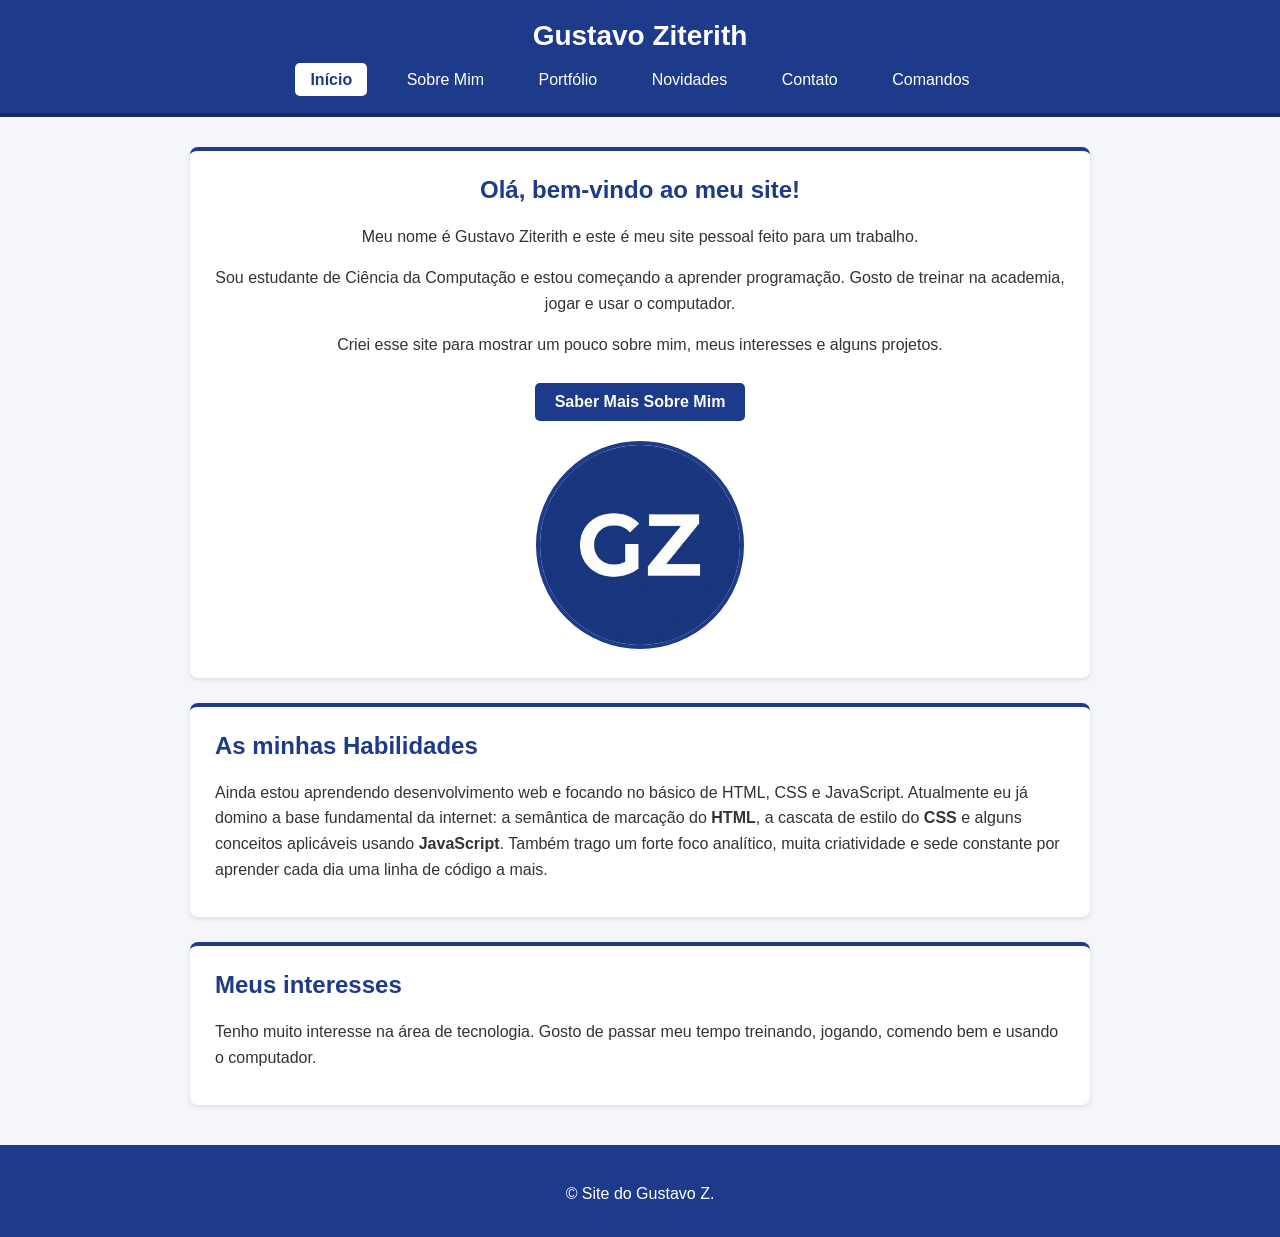
==== index.html @ be20ed29 "Add files via upload" ====
<!DOCTYPE html>
<html lang="pt-BR">

<head>
    <meta charset="UTF-8">
    <meta name="viewport" content="width=device-width, initial-scale=1.0">
    <title>Gustavo Ziterith - Início</title>
    <link rel="stylesheet" href="style.css">
</head>

<body>
    <header>
        <div class="logo">Gustavo Ziterith</div>
        <nav>
            <ul>
                <li><a href="index.html" class="active">Início</a></li>
                <li><a href="sobre.html">Sobre Mim</a></li>
                <li><a href="portfolio.html">Portfólio</a></li>
                <li><a href="novidades.html">Novidades</a></li>
                <li><a href="contato.html">Contato</a></li>
                <li><a href="comandos.html">Comandos</a></li>
            </ul>
        </nav>
    </header>

    <main>
        <section class="boas-vindas">
            <h1>Olá, bem-vindo ao meu site!</h1>
            <p>Meu nome é Gustavo Ziterith e este é meu site pessoal feito para um trabalho.</p>
            <p>Sou estudante de Ciência da Computação e estou começando a aprender programação. Gosto de treinar na
                academia, jogar e usar o computador.</p>
            <p>Criei esse site para mostrar um pouco sobre mim, meus interesses e alguns projetos.</p>
            <a href="sobre.html" class="botao">Saber Mais Sobre Mim</a>
            <div>
                <img src="perfil.jpg" alt="Foto Oficial GZ" class="foto-perfil">
            </div>
        </section>

        <section class="resumo">
            <h2>As minhas Habilidades</h2>
            <p>
                Ainda estou aprendendo desenvolvimento web e focando no básico de HTML, CSS e JavaScript. Atualmente eu
                já domino a base fundamental da internet: a semântica de marcação do <strong>HTML</strong>, a cascata de
                estilo do <strong>CSS</strong> e alguns conceitos aplicáveis usando <strong>JavaScript</strong>. Também
                trago um forte foco analítico, muita criatividade e sede constante por aprender cada dia uma linha de
                código a mais.
            </p>
        </section>

        <section class="resumo">
            <h2>Meus interesses</h2>
            <p>
                Tenho muito interesse na área de tecnologia. Gosto de passar meu tempo treinando, jogando, comendo bem e
                usando o computador.
            </p>
        </section>
    </main>

    <footer>
        <p>&copy; Site do Gustavo Z.</p>
    </footer>
</body>

</html>
---- style.css ----
body {
    margin: 0;
    padding: 0;
    font-family: Arial, sans-serif;
    background-color: #f4f6f9; /* fundo */
    color: #333333;
}

/* header */
header {
    background-color: #1e3a8a;
    color: #ffffff;
    padding: 20px;
    text-align: center;
    border-bottom: 4px solid #142a63;
}

.logo {
    font-size: 28px;
    font-weight: bold;
    margin-bottom: 15px;
}

/* menu */
nav ul {
    list-style-type: none;
    margin: 0;
    padding: 0;
}

nav ul li {
    display: inline-block;
    margin: 0 10px;
}

nav ul li a {
    color: #ffffff;
    text-decoration: none;
    padding: 8px 15px;
    border-radius: 5px;
}

nav ul li a:hover, nav ul li a.active {
    background-color: #ffffff;
    color: #1e3a8a;
    font-weight: bold;
}

/* principal */
main {
    max-width: 900px;
    margin: 30px auto;
    padding: 0 20px;
    min-height: 65vh;
}

section {
    background-color: #ffffff;
    padding: 25px;
    margin-bottom: 25px;
    border-radius: 8px;
    box-shadow: 0 2px 5px rgba(0,0,0,0.1);
    border-top: 4px solid #1e3a8a;
}

h1, h2, h3 {
    color: #1e3a8a;
    margin-top: 0;
}

p, li {
    line-height: 1.6;
    margin-bottom: 10px;
}

/* inicio */
.boas-vindas {
    text-align: center;
}

.foto-perfil {
    width: 200px;
    height: 200px;
    object-fit: cover;
    border-radius: 50%;
    margin-top: 20px;
    border: 4px solid #1e3a8a;
}

/* botão */
.botao {
    display: inline-block;
    background-color: #1e3a8a;
    color: #ffffff;
    padding: 10px 20px;
    text-decoration: none;
    border-radius: 5px;
    margin-top: 15px;
    font-weight: bold;
}

.botao:hover {
    background-color: #142a63;
}

/* sobre mim */
.habilidades-interesses {
    display: flex;
    flex-wrap: wrap;
    gap: 20px;
    margin-top: 20px;
}

.habilidades, .interesses {
    flex: 1;
    background-color: #f9f9f9;
    padding: 15px;
    border-radius: 8px;
    border: 1px solid #ddd;
}

.habilidades ul, .interesses ul {
    list-style-position: inside;
}

/* portfolio */
.projetos-grid {
    display: flex;
    flex-wrap: wrap;
    gap: 20px;
}

.projeto-card {
    background-color: #f9f9f9;
    padding: 15px;
    border-radius: 8px;
    border: 1px solid #ddd;
    flex: 1;
    min-width: 250px;
}

.imagem-placeholder {
    height: 140px;
    background-color: #e2e8f0;
    display: flex;
    align-items: center;
    justify-content: center;
    border-radius: 5px;
    margin-bottom: 15px;
    font-weight: bold;
    color: #64748b;
}

/* novidades */
.noticia {
    background-color: #f9f9f9;
    padding: 15px;
    border-left: 5px solid #1e3a8a;
    margin-bottom: 20px;
}

.data {
    color: #666666;
    font-size: 14px;
    font-style: italic;
    display: block;
    margin-bottom: 10px;
}

/* contato */
.campo {
    margin-bottom: 15px;
}

.campo label {
    display: block;
    font-weight: bold;
    margin-bottom: 5px;
}

.campo input[type="text"], 
.campo input[type="email"], 
.campo textarea {
    width: 100%;
    padding: 12px;
    border: 1px solid #cccccc;
    border-radius: 5px;
    box-sizing: border-box;
}

.btn-enviar {
    background-color: #1e3a8a;
    color: #fff;
    padding: 12px 25px;
    border: none;
    border-radius: 5px;
    cursor: pointer;
    font-weight: bold;
    font-size: 16px;
}

.btn-enviar:hover {
    background-color: #142a63;
}

/* redes */
.redes-sociais {
    margin-top: 35px;
    padding-top: 25px;
    border-top: 1px solid #dddddd;
    text-align: center;
}

.redes-sociais a {
    display: inline-block;
    padding: 12px 20px;
    background-color: #555555;
    color: #ffffff;
    text-decoration: none;
    border-radius: 5px;
    margin: 5px;
    font-weight: bold;
}

.redes-sociais a.instagram-link { background-color: #e1306c; }
.redes-sociais a.github-link { background-color: #24292e; }
.redes-sociais a:hover { opacity: 0.85; }

/* comandos */
#comandos {
    background-color: #f0f4f8;
    border-top: 4px solid #f59e0b;
}

.comandos-container {
    margin-top: 20px;
}

.exemplo-bloco {
    background-color: #ffffff;
    padding: 20px;
    margin-bottom: 20px;
    border-left: 4px solid #f59e0b;
    border-radius: 0 5px 5px 0;
    box-shadow: 0 1px 3px rgba(0,0,0,0.1);
}

.exemplo-bloco h3 {
    color: #333333;
    border-bottom: 1px solid #dddddd;
    padding-bottom: 5px;
}

.exemplo-bloco a {
    color: #1e3a8a;
    font-weight: bold;
}

.exemplo-bloco a:hover {
    text-decoration: none;
}

.foto-aula {
    width: 200px;
    height: 150px;
    object-fit: cover;
    border-radius: 5px;
    border: 1px solid #ccc;
}

/* tabelas */
.tabela-aula {
    width: 100%;
    border-collapse: collapse;
}

.tabela-aula th, .tabela-aula td {
    border: 1px solid #cccccc;
    padding: 10px;
    text-align: left;
}

.tabela-aula th {
    background-color: #1e3a8a;
    color: #ffffff;
}

/* form aula */
.formulario-aula fieldset {
    border: 1px solid #bbbbbb;
    padding: 15px 20px;
    background-color: #fcfcfc;
    border-radius: 5px;
}

.formulario-aula legend {
    font-weight: bold;
    color: #1e3a8a;
}

.campo-aula {
    margin-bottom: 15px;
}

.campo-aula label {
    display: inline-block;
    margin-bottom: 5px;
}

.campo-aula input[type="text"], 
.campo-aula textarea {
    width: 100%;
    padding: 8px;
    border-radius: 4px;
    border: 1px solid #aaa;
}

.radio-grupo label {
    margin-right: 15px;
}

.btn-enviar-aula {
    padding: 10px 15px;
    background-color: #e2e8f0;
    color: #000;
    border: 1px solid #94a3b8;
    border-radius: 4px;
}

.btn-enviar-aula:hover {
    background-color: #cbd5e1;
    cursor: pointer;
}

/* hover css */
.caixa-teste-css {
    background-color: #fffbdf;
    padding: 20px;
    border: 3px dashed #f59e0b;
    text-align: center;
    font-weight: bold;
    color: #b45309;
}

.caixa-teste-css:hover {
    background-color: #fef3c7;
    border: 3px solid #b45309;
    cursor: crosshair;
}

/* rodapé */
footer {
    background-color: #1e3a8a;
    color: #ffffff;
    text-align: center;
    padding: 20px;
    margin-top: 40px;
}
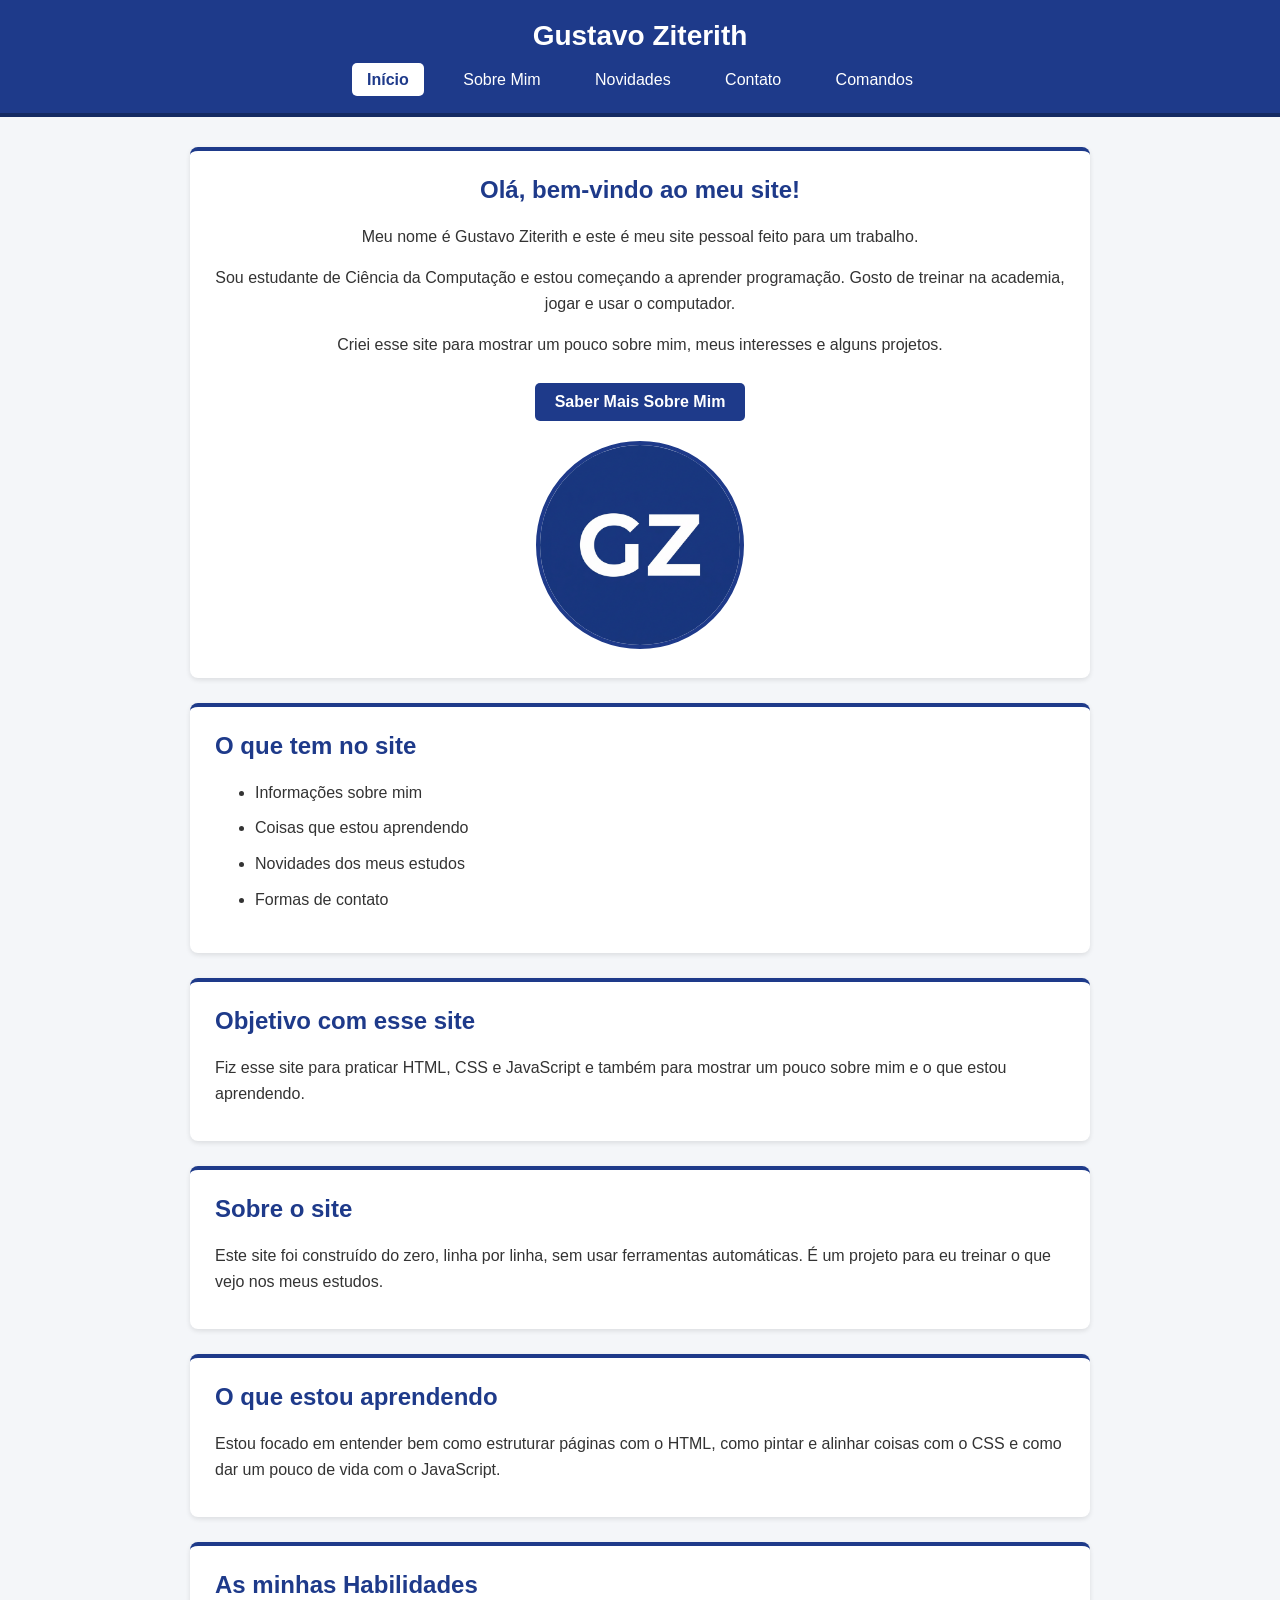
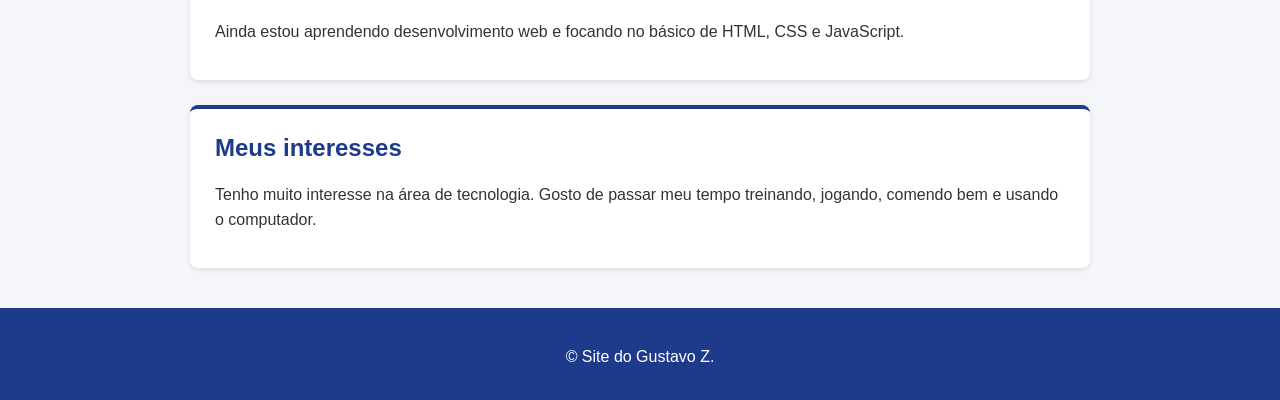
==== commit bdd0b4d7: "Add files via upload" ====
--- a/index.html
+++ b/index.html
@@ -15,7 +15,6 @@
             <ul>
                 <li><a href="index.html" class="active">Início</a></li>
                 <li><a href="sobre.html">Sobre Mim</a></li>
-                <li><a href="portfolio.html">Portfólio</a></li>
                 <li><a href="novidades.html">Novidades</a></li>
                 <li><a href="contato.html">Contato</a></li>
                 <li><a href="comandos.html">Comandos</a></li>
@@ -37,13 +36,34 @@
         </section>
 
         <section class="resumo">
+            <h2>O que tem no site</h2>
+            <ul>
+                <li>Informações sobre mim</li>
+                <li>Coisas que estou aprendendo</li>
+                <li>Novidades dos meus estudos</li>
+                <li>Formas de contato</li>
+            </ul>
+        </section>
+
+        <section class="resumo">
+            <h2>Objetivo com esse site</h2>
+            <p>Fiz esse site para praticar HTML, CSS e JavaScript e também para mostrar um pouco sobre mim e o que estou aprendendo.</p>
+        </section>
+
+        <section class="resumo">
+            <h2>Sobre o site</h2>
+            <p>Este site foi construído do zero, linha por linha, sem usar ferramentas automáticas. É um projeto para eu treinar o que vejo nos meus estudos.</p>
+        </section>
+
+        <section class="resumo">
+            <h2>O que estou aprendendo</h2>
+            <p>Estou focado em entender bem como estruturar páginas com o HTML, como pintar e alinhar coisas com o CSS e como dar um pouco de vida com o JavaScript.</p>
+        </section>
+
+        <section class="resumo">
             <h2>As minhas Habilidades</h2>
             <p>
-                Ainda estou aprendendo desenvolvimento web e focando no básico de HTML, CSS e JavaScript. Atualmente eu
-                já domino a base fundamental da internet: a semântica de marcação do <strong>HTML</strong>, a cascata de
-                estilo do <strong>CSS</strong> e alguns conceitos aplicáveis usando <strong>JavaScript</strong>. Também
-                trago um forte foco analítico, muita criatividade e sede constante por aprender cada dia uma linha de
-                código a mais.
+                Ainda estou aprendendo desenvolvimento web e focando no básico de HTML, CSS e JavaScript.
             </p>
         </section>
 
--- a/style.css
+++ b/style.css
@@ -123,33 +123,6 @@
     list-style-position: inside;
 }
 
-/* portfolio */
-.projetos-grid {
-    display: flex;
-    flex-wrap: wrap;
-    gap: 20px;
-}
-
-.projeto-card {
-    background-color: #f9f9f9;
-    padding: 15px;
-    border-radius: 8px;
-    border: 1px solid #ddd;
-    flex: 1;
-    min-width: 250px;
-}
-
-.imagem-placeholder {
-    height: 140px;
-    background-color: #e2e8f0;
-    display: flex;
-    align-items: center;
-    justify-content: center;
-    border-radius: 5px;
-    margin-bottom: 15px;
-    font-weight: bold;
-    color: #64748b;
-}
 
 /* novidades */
 .noticia {
@@ -157,6 +130,10 @@
     padding: 15px;
     border-left: 5px solid #1e3a8a;
     margin-bottom: 20px;
+}
+
+.noticia:hover {
+    background-color: #f1f5f9; /* Deixa o fundo levemente mais azul na hora que o mouse encostar */
 }
 
 .data {
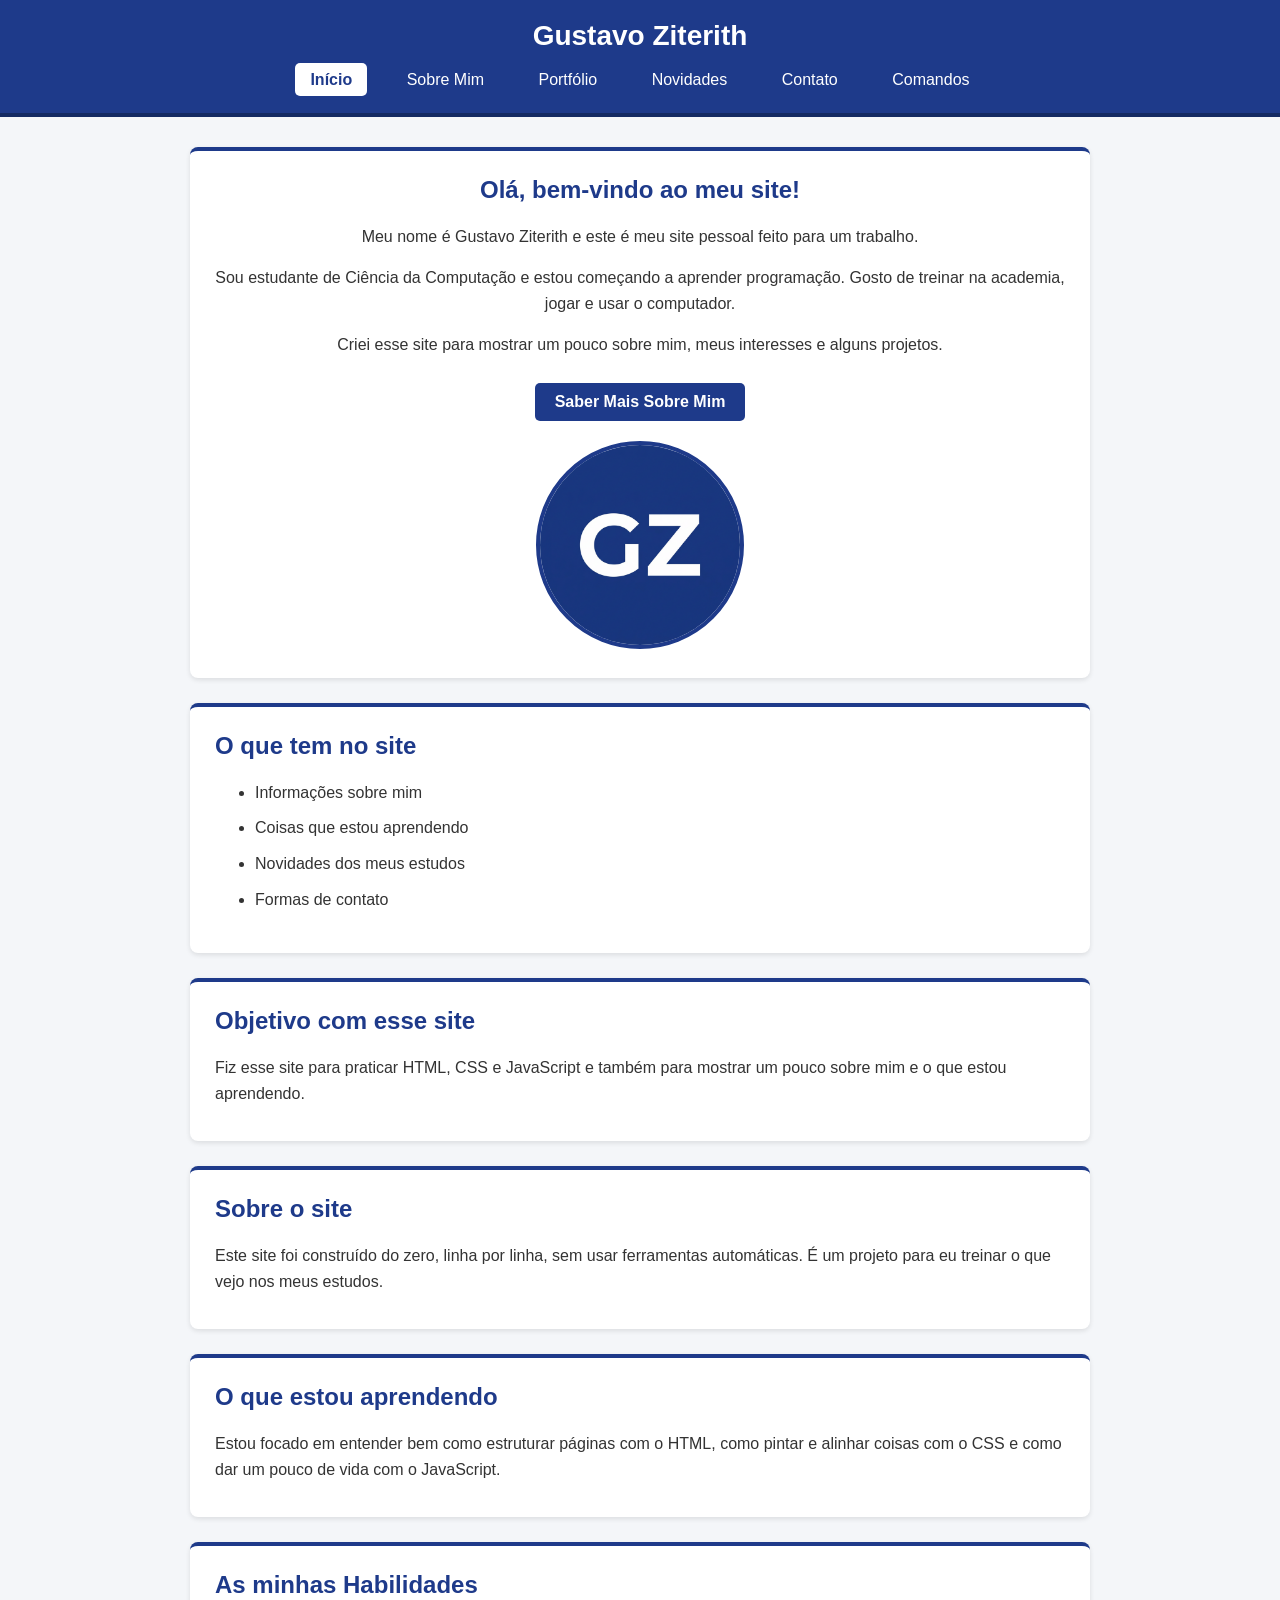
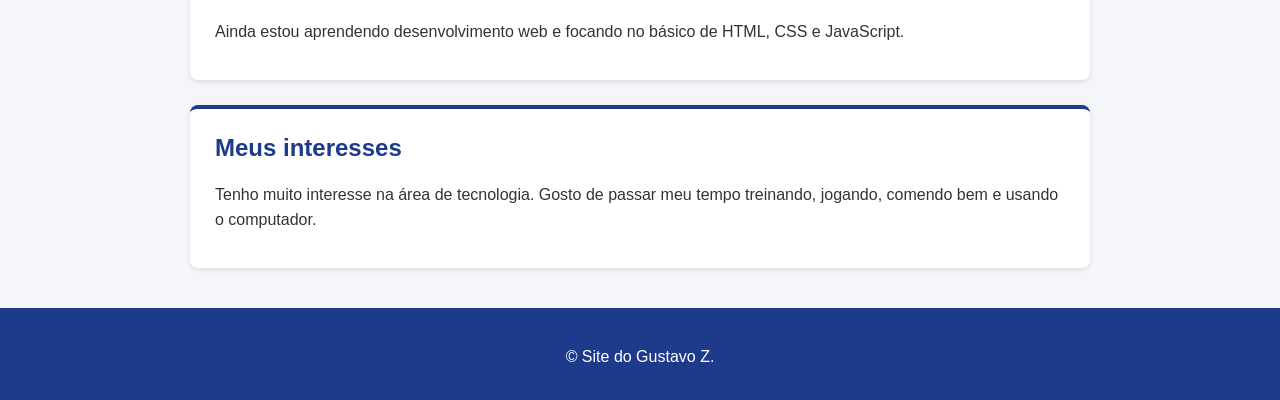
==== commit b39792e7: "Add files via upload" ====
--- a/index.html
+++ b/index.html
@@ -15,6 +15,7 @@
             <ul>
                 <li><a href="index.html" class="active">Início</a></li>
                 <li><a href="sobre.html">Sobre Mim</a></li>
+                <li><a href="portfolio.html">Portfólio</a></li>
                 <li><a href="novidades.html">Novidades</a></li>
                 <li><a href="contato.html">Contato</a></li>
                 <li><a href="comandos.html">Comandos</a></li>
--- a/style.css
+++ b/style.css
@@ -123,6 +123,35 @@
     list-style-position: inside;
 }
 
+/* portfolio */
+.projetos-grid {
+    display: flex;
+    flex-wrap: wrap;
+    gap: 20px;
+}
+
+.projeto-card {
+    background-color: #f9f9f9;
+    padding: 15px;
+    border-radius: 8px;
+    border: 1px solid #ddd;
+    flex: 1;
+    min-width: 250px;
+}
+
+.imagem-placeholder, .imagem-projeto {
+    height: 140px;
+    width: 100%;
+    object-fit: cover;
+    background-color: #e2e8f0;
+    display: flex;
+    align-items: center;
+    justify-content: center;
+    border-radius: 5px;
+    margin-bottom: 15px;
+    font-weight: bold;
+    color: #64748b;
+}
 
 /* novidades */
 .noticia {
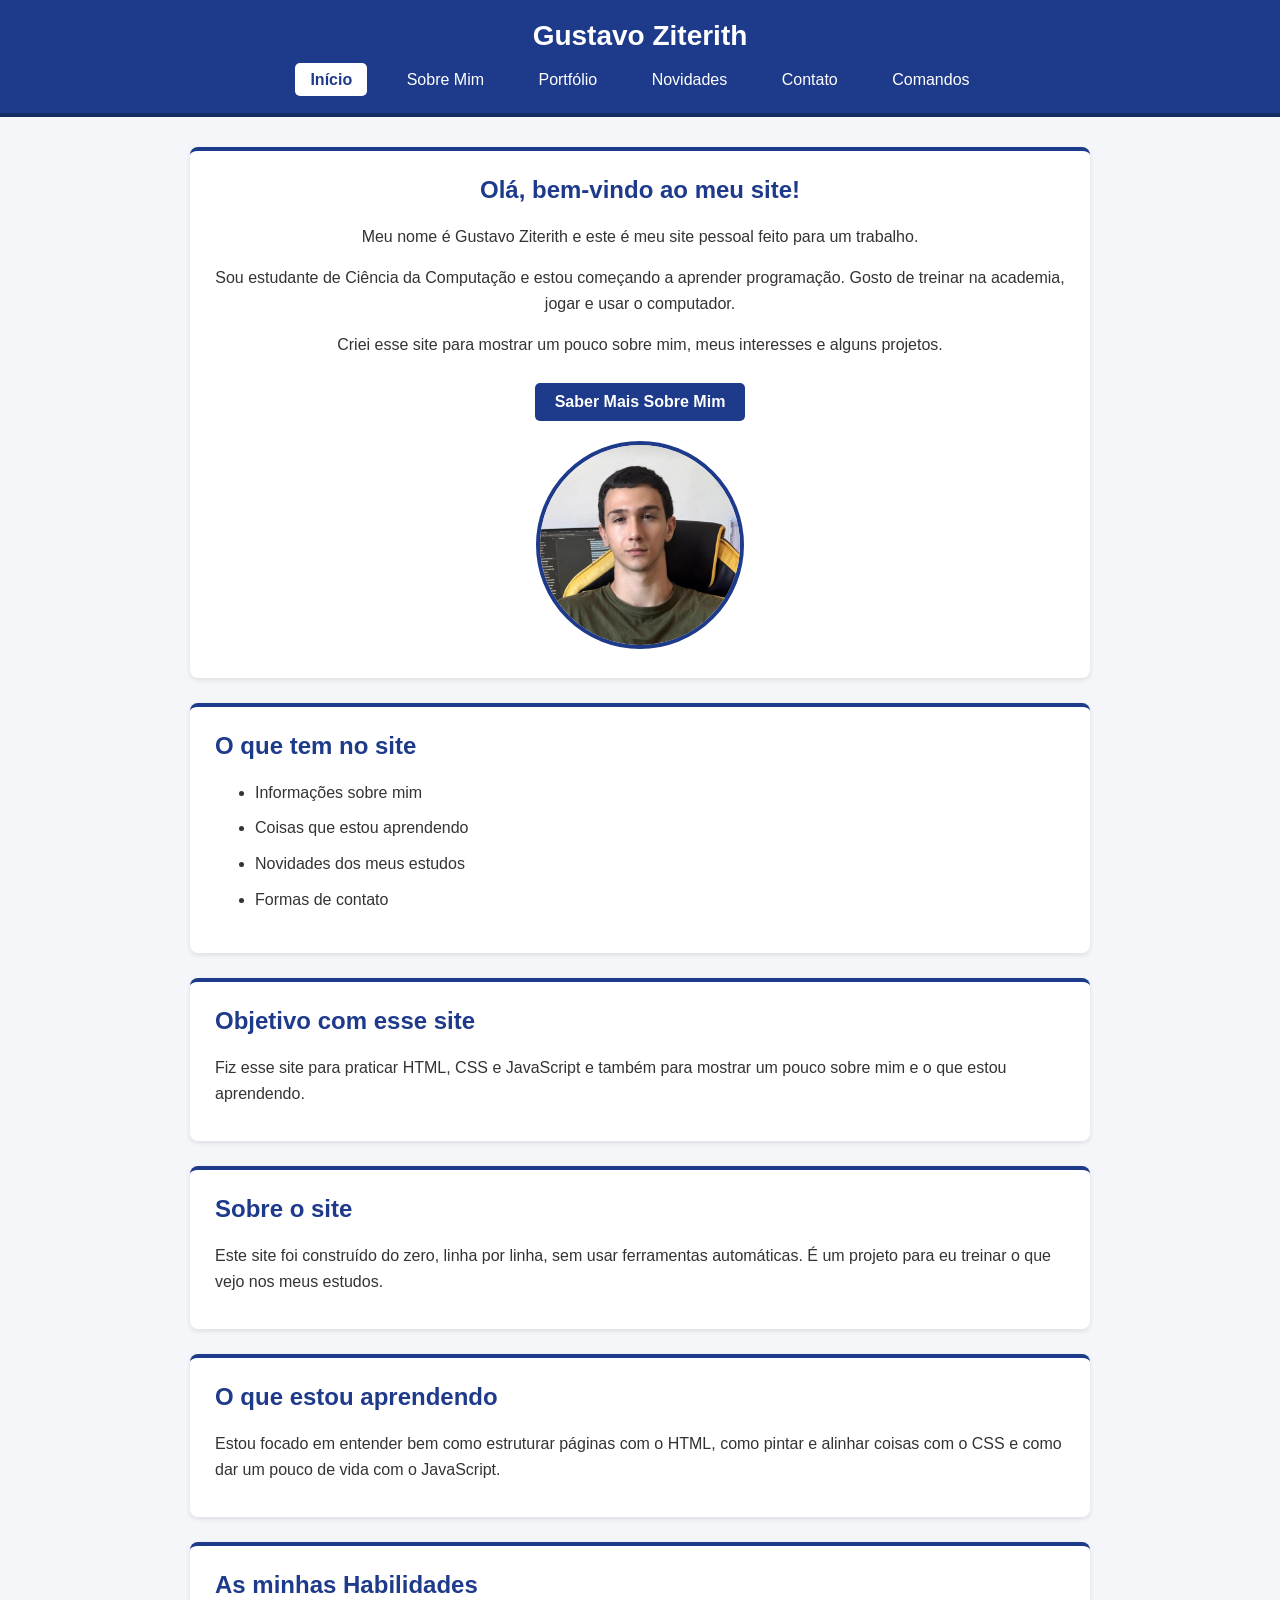
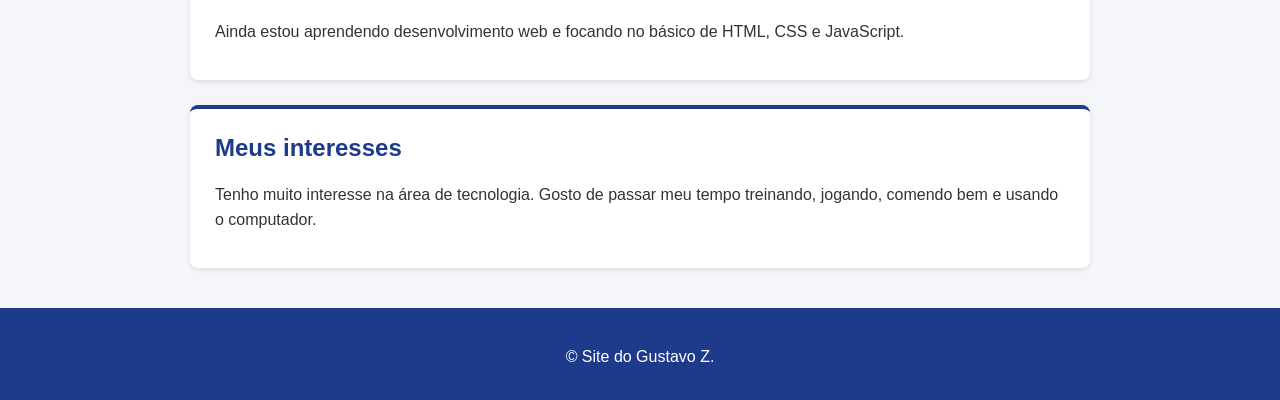
==== commit bb7d7a88: "Add files via upload" ====
--- a/index.html
+++ b/index.html
@@ -32,7 +32,7 @@
             <p>Criei esse site para mostrar um pouco sobre mim, meus interesses e alguns projetos.</p>
             <a href="sobre.html" class="botao">Saber Mais Sobre Mim</a>
             <div>
-                <img src="perfil.jpg" alt="Foto Oficial GZ" class="foto-perfil">
+                <img src="GUGU.jpg" class="foto-perfil">
             </div>
         </section>
 
@@ -48,17 +48,20 @@
 
         <section class="resumo">
             <h2>Objetivo com esse site</h2>
-            <p>Fiz esse site para praticar HTML, CSS e JavaScript e também para mostrar um pouco sobre mim e o que estou aprendendo.</p>
+            <p>Fiz esse site para praticar HTML, CSS e JavaScript e também para mostrar um pouco sobre mim e o que estou
+                aprendendo.</p>
         </section>
 
         <section class="resumo">
             <h2>Sobre o site</h2>
-            <p>Este site foi construído do zero, linha por linha, sem usar ferramentas automáticas. É um projeto para eu treinar o que vejo nos meus estudos.</p>
+            <p>Este site foi construído do zero, linha por linha, sem usar ferramentas automáticas. É um projeto para eu
+                treinar o que vejo nos meus estudos.</p>
         </section>
 
         <section class="resumo">
             <h2>O que estou aprendendo</h2>
-            <p>Estou focado em entender bem como estruturar páginas com o HTML, como pintar e alinhar coisas com o CSS e como dar um pouco de vida com o JavaScript.</p>
+            <p>Estou focado em entender bem como estruturar páginas com o HTML, como pintar e alinhar coisas com o CSS e
+                como dar um pouco de vida com o JavaScript.</p>
         </section>
 
         <section class="resumo">
--- a/style.css
+++ b/style.css
@@ -2,7 +2,8 @@
     margin: 0;
     padding: 0;
     font-family: Arial, sans-serif;
-    background-color: #f4f6f9; /* fundo */
+    background-color: #f4f6f9;
+    /* fundo */
     color: #333333;
 }
 
@@ -40,7 +41,8 @@
     border-radius: 5px;
 }
 
-nav ul li a:hover, nav ul li a.active {
+nav ul li a:hover,
+nav ul li a.active {
     background-color: #ffffff;
     color: #1e3a8a;
     font-weight: bold;
@@ -59,16 +61,19 @@
     padding: 25px;
     margin-bottom: 25px;
     border-radius: 8px;
-    box-shadow: 0 2px 5px rgba(0,0,0,0.1);
+    box-shadow: 0 2px 5px rgba(0, 0, 0, 0.1);
     border-top: 4px solid #1e3a8a;
 }
 
-h1, h2, h3 {
+h1,
+h2,
+h3 {
     color: #1e3a8a;
     margin-top: 0;
 }
 
-p, li {
+p,
+li {
     line-height: 1.6;
     margin-bottom: 10px;
 }
@@ -111,7 +116,8 @@
     margin-top: 20px;
 }
 
-.habilidades, .interesses {
+.habilidades,
+.interesses {
     flex: 1;
     background-color: #f9f9f9;
     padding: 15px;
@@ -119,7 +125,8 @@
     border: 1px solid #ddd;
 }
 
-.habilidades ul, .interesses ul {
+.habilidades ul,
+.interesses ul {
     list-style-position: inside;
 }
 
@@ -139,7 +146,8 @@
     min-width: 250px;
 }
 
-.imagem-placeholder, .imagem-projeto {
+.imagem-placeholder,
+.imagem-projeto {
     height: 140px;
     width: 100%;
     object-fit: cover;
@@ -162,7 +170,8 @@
 }
 
 .noticia:hover {
-    background-color: #f1f5f9; /* Deixa o fundo levemente mais azul na hora que o mouse encostar */
+    background-color: #f1f5f9;
+    /* Deixa o fundo levemente mais azul na hora que o mouse encostar */
 }
 
 .data {
@@ -184,8 +193,8 @@
     margin-bottom: 5px;
 }
 
-.campo input[type="text"], 
-.campo input[type="email"], 
+.campo input[type="text"],
+.campo input[type="email"],
 .campo textarea {
     width: 100%;
     padding: 12px;
@@ -228,9 +237,17 @@
     font-weight: bold;
 }
 
-.redes-sociais a.instagram-link { background-color: #e1306c; }
-.redes-sociais a.github-link { background-color: #24292e; }
-.redes-sociais a:hover { opacity: 0.85; }
+.redes-sociais a.instagram-link {
+    background-color: #e1306c;
+}
+
+.redes-sociais a.github-link {
+    background-color: #24292e;
+}
+
+.redes-sociais a:hover {
+    opacity: 0.85;
+}
 
 /* comandos */
 #comandos {
@@ -248,7 +265,7 @@
     margin-bottom: 20px;
     border-left: 4px solid #f59e0b;
     border-radius: 0 5px 5px 0;
-    box-shadow: 0 1px 3px rgba(0,0,0,0.1);
+    box-shadow: 0 1px 3px rgba(0, 0, 0, 0.1);
 }
 
 .exemplo-bloco h3 {
@@ -280,7 +297,8 @@
     border-collapse: collapse;
 }
 
-.tabela-aula th, .tabela-aula td {
+.tabela-aula th,
+.tabela-aula td {
     border: 1px solid #cccccc;
     padding: 10px;
     text-align: left;
@@ -313,7 +331,7 @@
     margin-bottom: 5px;
 }
 
-.campo-aula input[type="text"], 
+.campo-aula input[type="text"],
 .campo-aula textarea {
     width: 100%;
     padding: 8px;
